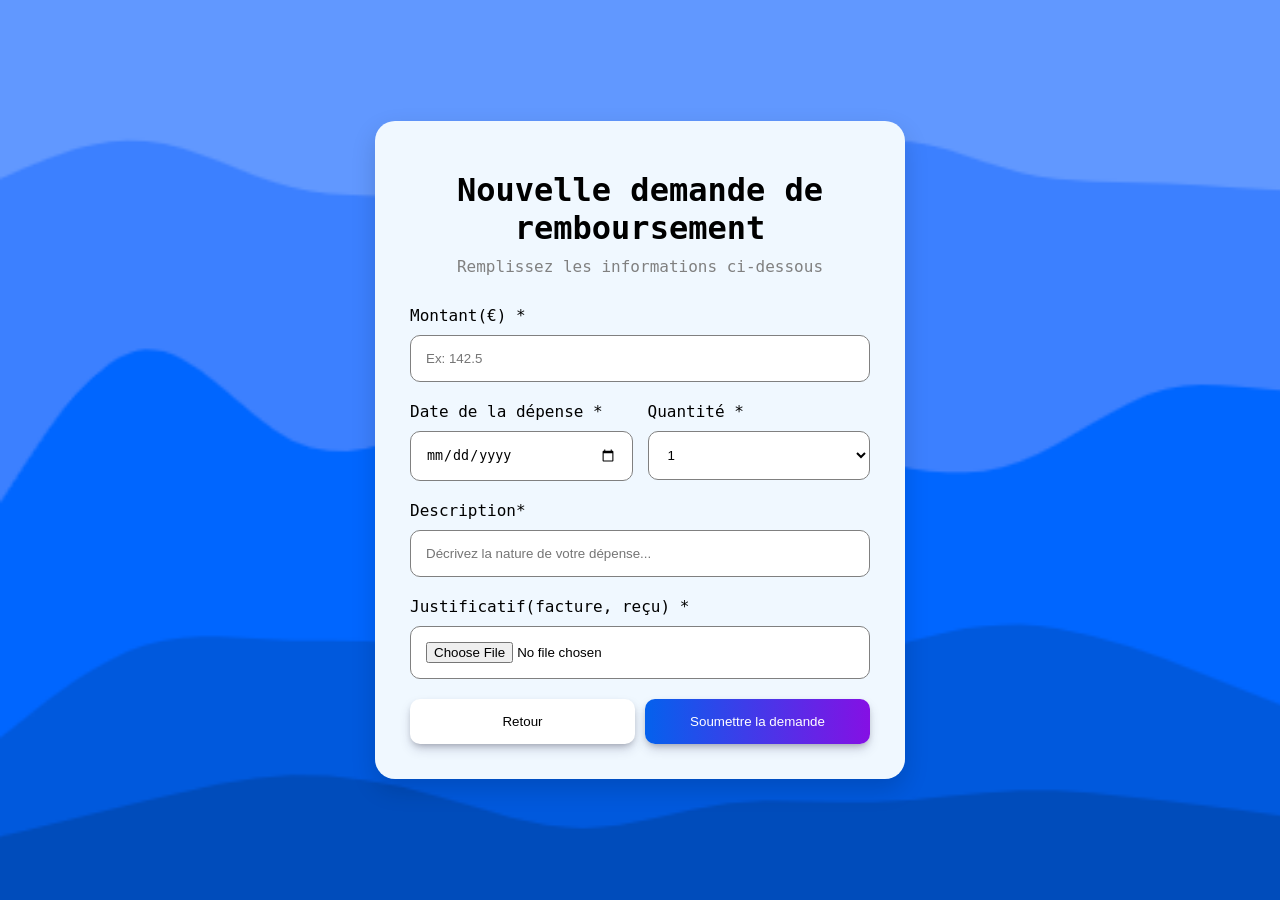
==== html/demande.html @ c323df95 "push" ====
<!DOCTYPE html>
<html lang="en">
<head>
    <meta charset="UTF-8">
    <meta name="viewport" content="width=device-width, initial-scale=1.0">
    <title>Demande</title>
    <link rel="stylesheet" href="/css/demande.css">
</head>
<body>
    <div class="carte">
    <h1>Nouvelle demande de remboursement</h1>
    <p class ="subtitle">Remplissez les informations ci-dessous</p>

    <form>
        <div class="montant">
            <label for="montant">Montant(€) *</label>
            <input id="montant" type="number" placeholder="Ex: 142.5"/>
        </div>

        <div class="half">
            <div class="date">
                <label>Date de la dépense *</label>
                <input type="date">
            </div>

            <div class="categorie">
                <label>Quantité *</label>
                <select name="quantite" id="quantite">
                    <option value="">1</option>
                    <option value="">2</option>
                    <option value="">3</option>
                    <option value="">4</option>
                    <option value="">5</option>
                    <option value="">6</option>
                    <option value="">7</option>
                    <option value="">8</option>
                    <option value="">9</option>
                    <option value="">10<option>                    
                </select>
            </div>
        </div>

    
        <div class="description">
            <label for="description">Description*</label>
            <input id="description" type="number" placeholder="Décrivez la nature de votre dépense..."/>
        </div>

        <div class="justificatif">
            <label for="montant">Justificatif(facture, reçu) *</label>
            <input id="montant" type="file" placeholder=""/>
        </div>

        <div class="boutons">
            <button class="annuler">Retour</button>
            <button type="submit" class="soumettre">Soumettre la demande</button>
        </div>

    </form>
    </div>
</body>
</html>
---- css/demande.css ----
* {
    /* outline: 1px dotted red; */
    margin: 0px;
}

body{
    margin:0;
    min-height:100vh;
    display:flex;
    align-items:center;
    justify-content:center;
    font-family:sans-serif;
    background-image: url("/img/fond.png");
    background-repeat: no-repeat;

    background-size: cover;
    background-attachment: fixed;
    font-family: "JetBrains Mono", monospace;
}

h1{
    margin-top: 35px;
    text-align: center;
}

p
{
    color: grey;
}

form 
{
    width: 100%;
}

.carte{
    width: 500px;
    display: flex;
    flex-direction: column;
    align-items: center;
    border-radius: 20px;
    gap: 10px;
    background-color: aliceblue;
    padding: 15px;
    box-shadow: 0 10px 25px rgba(0,0,0,0.15);
}

div{
    display: flex;
    flex-direction: column;
    margin: 20px;
    gap: 10px
}

select, input, button{
    padding: 15px;
    border: 1px solid grey;
    border-radius: 10px ;
    background-color: white;
}

.half{
    display: flex;
    flex-direction: row;
    gap: 15px;
}

.date, .categorie, button{
    margin: 0px;
    width: 50%;
}

.boutons{
    display: flex;
    flex-direction: row;
}

.annuler{
    background-color: rgb(255, 255, 255);
    border: none;
    box-shadow: rgba(50, 50, 93, 0.25) 0px 6px 12px -2px, rgba(0, 0, 0, 0.3) 0px 3px 7px -3px;
    transition: 0.3s linear;
}
.annuler:hover {
    background-color: #eee;
}

.soumettre{
    background: linear-gradient(to right, #0461ed, #8510e4);
    border: none;
    color: white;
    transition: 0.3s;
    box-shadow: rgba(50, 50, 93, 0.25) 0px 6px 12px -2px, rgba(0, 0, 0, 0.3) 0px 3px 7px -3px;
}

.soumettre:hover {
    background: linear-gradient(to right, #0049b8, #0049b8);
    transition: 0.3s ;
    box-shadow: rgba(50, 50, 93, 0.25) 0px 13px 27px -5px, rgba(0, 0, 0, 0.3) 0px 8px 16px -8px;
}

input:focus, select:focus{
    outline: 2px solid #8994f5;;
    border-color: #7d67ff;
}
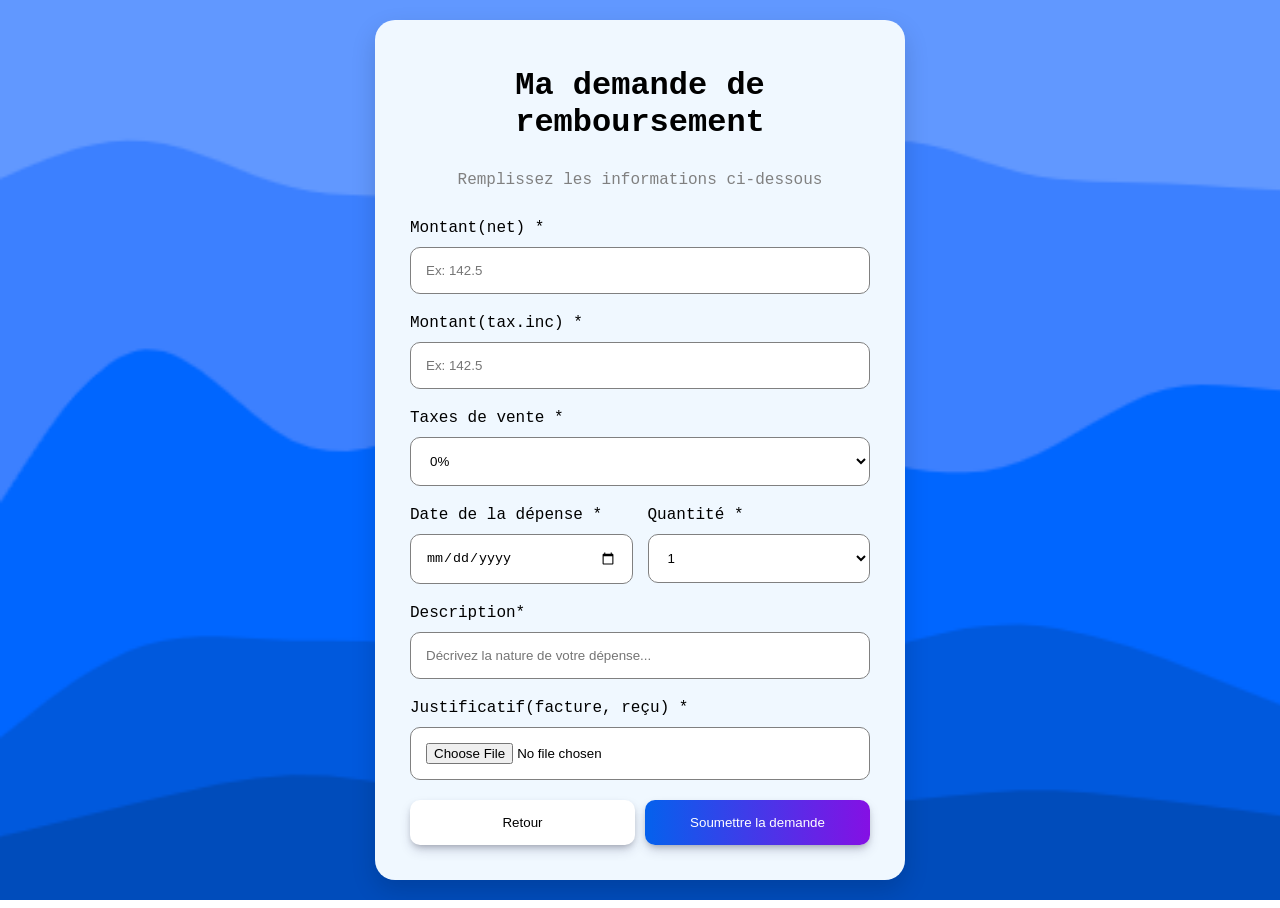
==== commit 0bf4d769: "modifs" ====
--- a/html/demande.html
+++ b/html/demande.html
@@ -8,14 +8,31 @@
 </head>
 <body>
     <div class="carte">
-    <h1>Nouvelle demande de remboursement</h1>
+    <h1>Ma demande de remboursement</h1>
     <p class ="subtitle">Remplissez les informations ci-dessous</p>
 
     <form>
-        <div class="montant">
-            <label for="montant">Montant(€) *</label>
+        <div class="montantn">
+            <label for="montant">Montant(net) *</label>
             <input id="montant" type="number" placeholder="Ex: 142.5"/>
         </div>
+
+        <div class="montantb">
+            <label for="montantb">Montant(tax.inc) *</label>
+            <input id="montantb" type="number" placeholder="Ex: 142.5"/>
+        </div>
+
+        <div class="taxes">
+                <label>Taxes de vente *</label>
+                <select name="taxes" id="taxes">
+                    <option value="">0%</option>
+                    <option value="">2.1%</option>
+                    <option value="">5.5%</option>
+                    <option value="">10%</option>
+                    <option value="">20%</option>            
+                </select>
+            </div>
+
 
         <div class="half">
             <div class="date">
@@ -35,7 +52,7 @@
                     <option value="">7</option>
                     <option value="">8</option>
                     <option value="">9</option>
-                    <option value="">10<option>                    
+                    <option value="">10<option>            
                 </select>
             </div>
         </div>
@@ -43,7 +60,7 @@
     
         <div class="description">
             <label for="description">Description*</label>
-            <input id="description" type="number" placeholder="Décrivez la nature de votre dépense..."/>
+            <input id="description" type="text" placeholder="Décrivez la nature de votre dépense..."/>
         </div>
 
         <div class="justificatif">
--- a/css/demande.css
+++ b/css/demande.css
@@ -19,8 +19,11 @@
 }
 
 h1{
-    margin-top: 35px;
+    margin-top: 32px;
     text-align: center;
+    margin-bottom: 20px;
+    padding-left: 13px;
+    padding-right: 13px;
 }
 
 p
